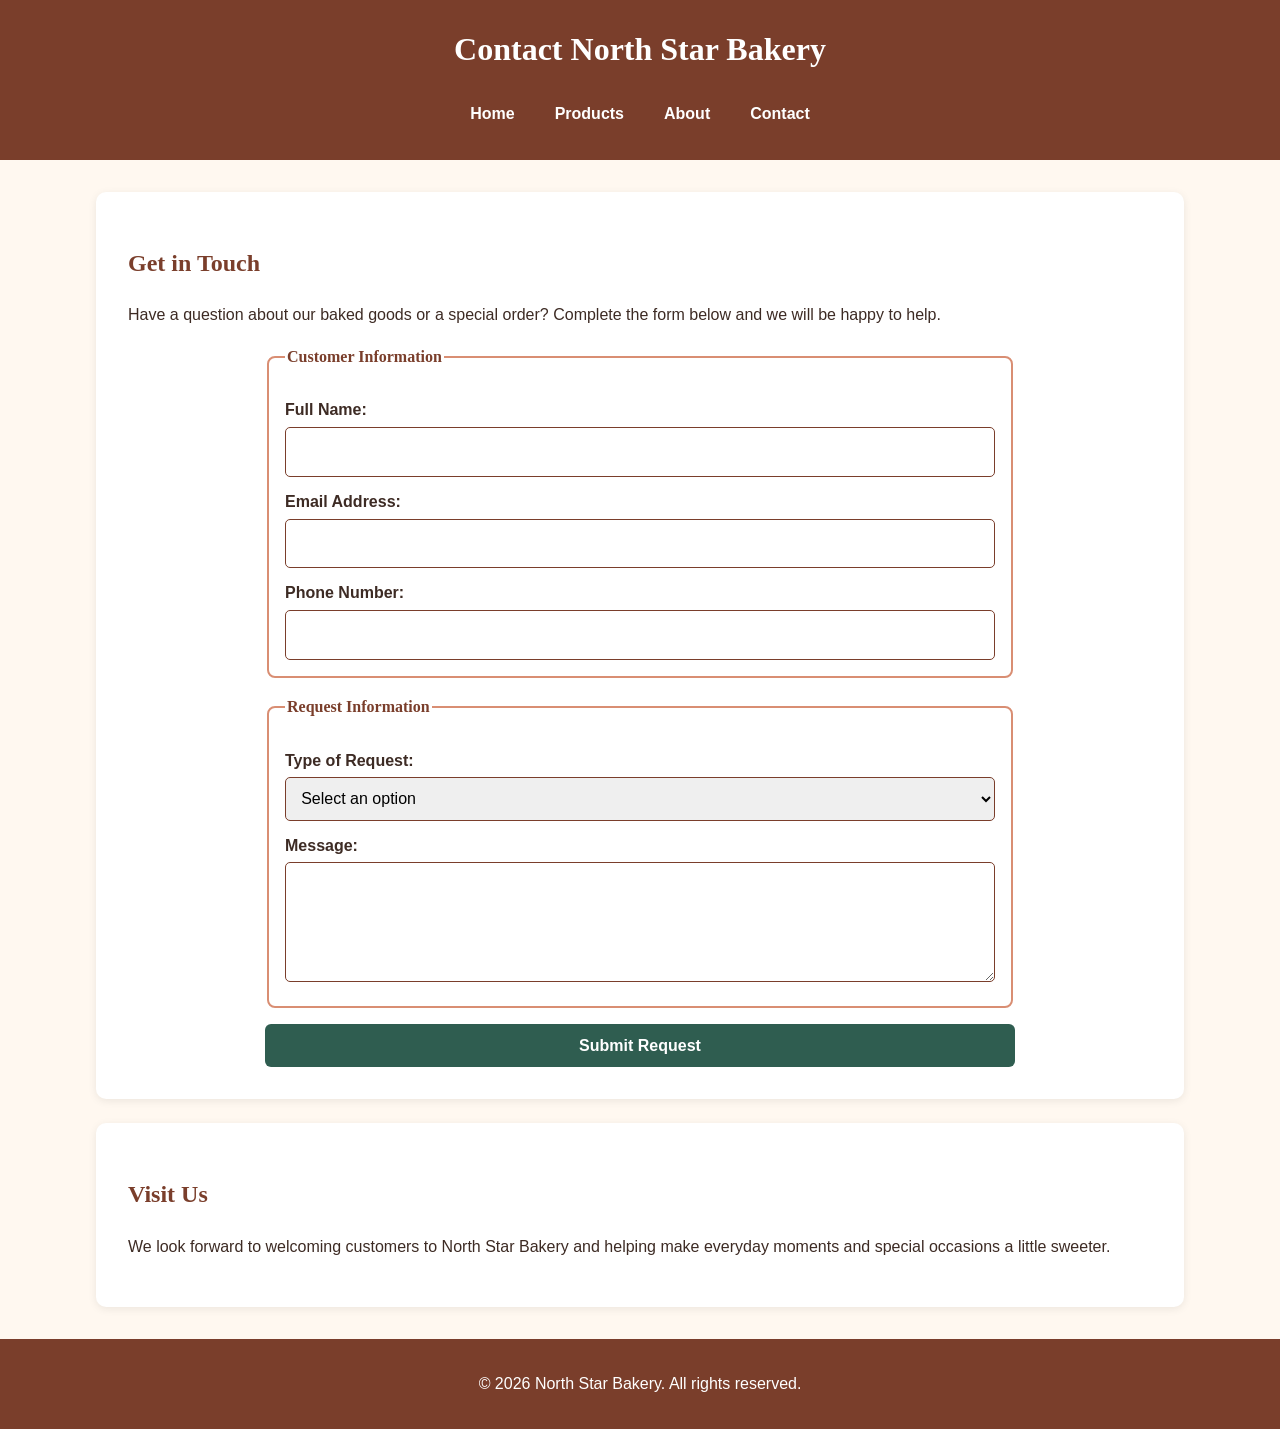
==== contact.html @ b1dd65f8 "Complete North Star Bakery website" ====
<!DOCTYPE html>
<html lang="en">
<head>
    <meta charset="UTF-8">
    <meta name="viewport" content="width=device-width, initial-scale=1.0">
    <title>North Star Bakery | Contact</title>
    <link rel="stylesheet" href="styles.css">
</head>

<body>

    <header>
        <h1>Contact North Star Bakery</h1>

        <nav>
            <a href="index.html">Home</a>
            <a href="products.html">Products</a>
            <a href="about.html">About</a>
            <a href="contact.html">Contact</a>
        </nav>
    </header>

    <main>

        <section>
            <h2>Get in Touch</h2>

            <p>
                Have a question about our baked goods or a special order?
                Complete the form below and we will be happy to help.
            </p>

            <form action="#" method="post">

                <fieldset>
                    <legend>Customer Information</legend>

                    <label for="name">Full Name:</label>
                    <input type="text"
                           id="name"
                           name="name"
                           required>

                    <label for="email">Email Address:</label>
                    <input type="email"
                           id="email"
                           name="email"
                           required>

                    <label for="phone">Phone Number:</label>
                    <input type="tel"
                           id="phone"
                           name="phone">
                </fieldset>

                <fieldset>
                    <legend>Request Information</legend>

                    <label for="request-type">Type of Request:</label>
                    <select id="request-type"
                            name="request-type"
                            required>
                        <option value="">Select an option</option>
                        <option value="general">General Question</option>
                        <option value="order">Special Order</option>
                        <option value="cake">Cake Request</option>
                        <option value="feedback">Feedback</option>
                    </select>

                    <label for="message">Message:</label>
                    <textarea id="message"
                              name="message"
                              required></textarea>
                </fieldset>

                <button type="submit">Submit Request</button>

            </form>
        </section>

        <section>
            <h2>Visit Us</h2>

            <p>
                We look forward to welcoming customers to North Star Bakery
                and helping make everyday moments and special occasions
                a little sweeter.
            </p>
        </section>

    </main>

    <footer>
        <p>&copy; 2026 North Star Bakery. All rights reserved.</p>
    </footer>

</body>
</html>
---- styles.css ----
* {
    box-sizing: border-box;
}

body {
    margin: 0;
    font-family: Arial, Helvetica, sans-serif;
    background-color: #fff8f0;
    color: #3d2b24;
    line-height: 1.6;
}

img,
video {
    max-width: 100%;
    height: auto;
}

header {
    background-color: #7a3e2b;
    color: #ffffff;
    padding: 1.25rem;
    text-align: center;
}

h1,
h2,
h3 {
    font-family: Georgia, "Times New Roman", serif;
}

h1 {
    margin: 0 0 1rem;
}

h2 {
    color: #7a3e2b;
}

h3 {
    color: #2f5d50;
}

nav {
    display: flex;
    flex-direction: column;
    gap: 0.5rem;
    justify-content: center;
}

nav a {
    color: #ffffff;
    text-decoration: none;
    font-weight: bold;
    padding: 0.6rem 1rem;
    border-radius: 6px;
}

nav a:hover,
nav a:focus {
    background-color: #d98e73;
    color: #ffffff;
}

main {
    display: flex;
    flex-direction: column;
    gap: 1.5rem;
    width: 92%;
    max-width: 1100px;
    margin: 2rem auto;
}

section {
    background-color: #ffffff;
    padding: 1.5rem;
    border-radius: 10px;
    box-shadow: 0 2px 8px rgba(0, 0, 0, 0.08);
}

section img {
    display: block;
    margin: 1rem auto;
    border-radius: 8px;
}

figure {
    margin: 1rem 0;
}

figcaption {
    text-align: center;
    font-style: italic;
    margin-top: 0.5rem;
}

form {
    display: flex;
    flex-direction: column;
    gap: 1rem;
}

fieldset {
    border: 2px solid #d98e73;
    border-radius: 8px;
    padding: 1rem;
}

legend {
    color: #7a3e2b;
    font-weight: bold;
    font-family: Georgia, "Times New Roman", serif;
}

label {
    display: block;
    font-weight: bold;
    margin-top: 0.75rem;
}

input,
select,
textarea {
    width: 100%;
    padding: 0.7rem;
    margin-top: 0.25rem;
    border: 1px solid #7a3e2b;
    border-radius: 5px;
    font: inherit;
}

textarea {
    min-height: 120px;
    resize: vertical;
}

button {
    background-color: #2f5d50;
    color: #ffffff;
    border: none;
    border-radius: 6px;
    padding: 0.8rem 1.25rem;
    font-size: 1rem;
    font-weight: bold;
    cursor: pointer;
}

button:hover,
button:focus {
    background-color: #7a3e2b;
}

audio,
video {
    display: block;
    margin: 1rem auto;
    max-width: 100%;
}

footer {
    background-color: #7a3e2b;
    color: #ffffff;
    text-align: center;
    padding: 1rem;
    margin-top: 2rem;
}

@media (min-width: 768px) {
    header {
        padding: 1.5rem 2rem;
    }

    nav {
        flex-direction: row;
        flex-wrap: wrap;
    }

    main {
        width: 85%;
    }

    section {
        padding: 2rem;
    }

    form {
        max-width: 750px;
        margin: 0 auto;
    }
}
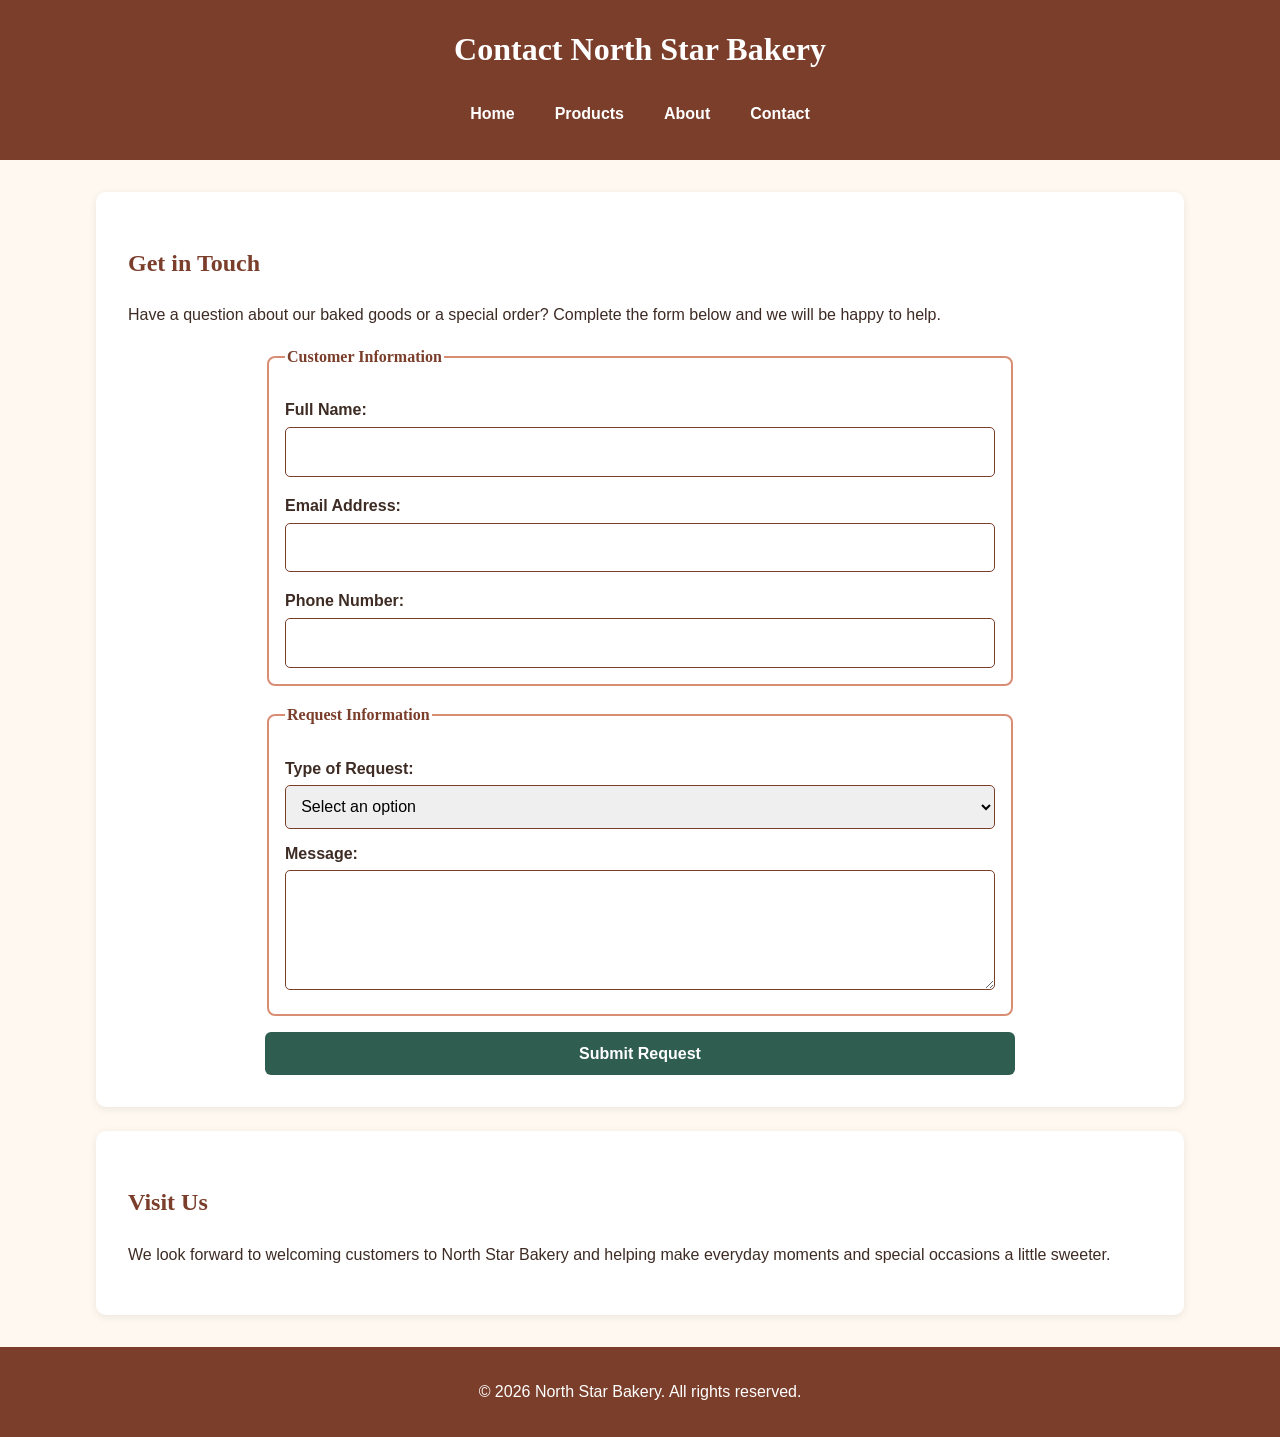
==== commit 32d76c27: "Add Touchstone 4 interactivity and validation" ====
--- a/contact.html
+++ b/contact.html
@@ -30,7 +30,7 @@
                 Complete the form below and we will be happy to help.
             </p>
 
-            <form action="#" method="post">
+            <form id="contact-form" action="#" method="post" novalidate>
 
                 <fieldset>
                     <legend>Customer Information</legend>
@@ -40,13 +40,13 @@
                            id="name"
                            name="name"
                            required>
-
+<p id="name-error" class="error-message"></p>
                     <label for="email">Email Address:</label>
                     <input type="email"
                            id="email"
                            name="email"
                            required>
-
+<p id="email-error" class="error-message"></p>
                     <label for="phone">Phone Number:</label>
                     <input type="tel"
                            id="phone"
@@ -93,6 +93,6 @@
     <footer>
         <p>&copy; 2026 North Star Bakery. All rights reserved.</p>
     </footer>
-
+<script src="script.js"></script>
 </body>
 </html>
